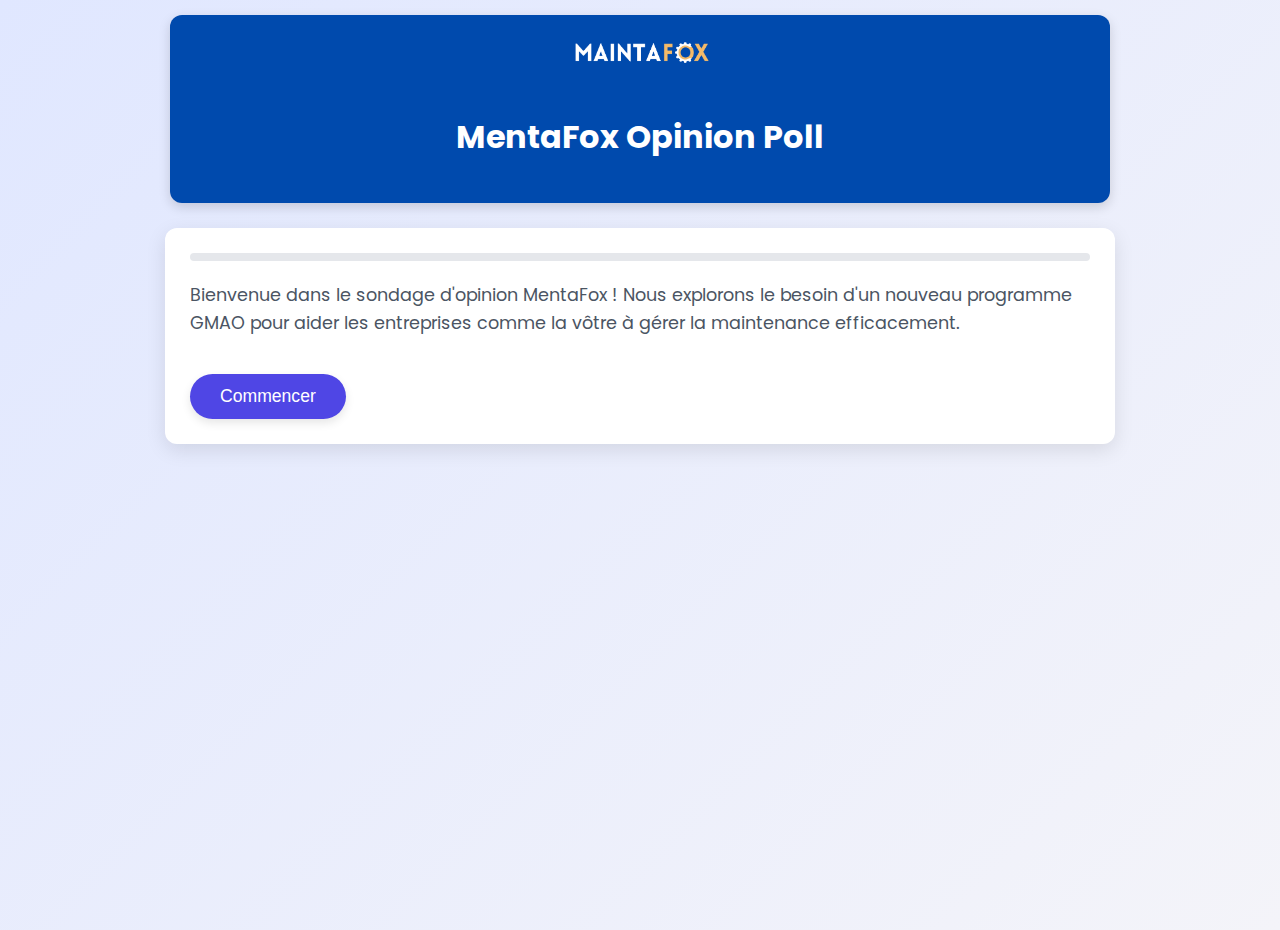
==== maintafox.html @ aa8df875 "Rename maintafox to maintafox.html" ====
<!DOCTYPE html>
<html lang="fr">
<head>
    <meta charset="UTF-8">
    <meta name="viewport" content="width=device-width, initial-scale=1.0">
    <title>MentaFox Opinion Poll</title>
    <link href="https://fonts.googleapis.com/css2?family=Poppins:wght@400;600&display=swap" rel="stylesheet">
    <link rel="stylesheet" href="https://cdnjs.cloudflare.com/ajax/libs/font-awesome/6.0.0-beta3/css/all.min.css">
    <style>
        body {
            font-family: 'Poppins', sans-serif;
            background: linear-gradient(135deg, #e0e7ff, #f4f4f9);
            margin: 0;
            padding: 15px;
            min-height: 100vh;
            display: flex;
            flex-direction: column;
            align-items: center;
        }
        #header {
            background: #004aad;
            color: white;
            padding: 20px;
            border-radius: 12px;
            width: 100%;
            max-width: 900px;
            text-align: center;
            margin-bottom: 25px;
            box-shadow: 0 4px 12px rgba(0, 0, 0, 0.15);
            animation: fadeIn 1s ease-in;
        }
        #header img {
            max-width: 150px;
            margin-bottom: 10px;
        }
        #poll-container {
            background: white;
            padding: 25px;
            border-radius: 12px;
            box-shadow: 0 6px 20px rgba(0, 0, 0, 0.1);
            width: 100%;
            max-width: 900px;
            position: relative;
            animation: fadeInUp 0.8s ease-out;
        }
        .progress-bar {
            width: 100%;
            height: 8px;
            background: #e5e7eb;
            border-radius: 4px;
            margin-bottom: 20px;
            overflow: hidden;
        }
        .progress {
            height: 100%;
            background: #4f46e5;
            transition: width 0.5s ease;
        }
        .poll-question h2 {
            font-size: 1.6em;
            margin-bottom: 15px;
            color: #1f2937;
        }
        .poll-question p {
            font-size: 1.1em;
            color: #4b5563;
            line-height: 1.6;
        }
        .poll-question label {
            display: flex;
            align-items: center;
            margin: 12px 0;
            font-size: 1.1em;
            color: #374151;
            cursor: pointer;
            padding: 10px;
            border-radius: 8px;
            transition: background-color 0.3s, transform 0.2s;
        }
        .poll-question label:hover {
            background-color: #f3f4f6;
            transform: translateX(5px);
        }
        .poll-question input[type="radio"],
        .poll-question input[type="checkbox"] {
            margin-right: 12px;
            accent-color: #004aad;
            width: 20px;
            height: 20px;
        }
        .poll-question input[type="text"],
        .poll-question input[type="email"],
        .poll-question input[type="tel"] {
            width: 100%;
            padding: 12px;
            margin-top: 10px;
            border: 2px solid #d1d5db;
            border-radius: 8px;
            font-size: 1em;
            transition: border-color 0.3s;
        }
        .poll-question input[type="text"]:focus,
        .poll-question input[type="email"]:focus,
        .poll-question input[type="tel"]:focus {
            border-color: #004aad;
            outline: none;
        }
        .rating-group > div {
            margin: 15px 0;
        }
        .rating-option {
            display: inline-block;
            margin-right: 10px;
        }
        .rating-option input {
            display: none;
        }
        .rating-option label {
            width: 40px;
            height: 40px;
            line-height: 40px;
            background: #e5e7eb;
            border-radius: 50%;
            cursor: pointer;
            transition: all 0.3s;
        }
        .rating-option input:checked + label {
            background: #4f46e5;
            color: white;
            transform: scale(1.1);
        }
        #next-btn {
            background: #4f46e5;
            color: white;
            padding: 12px 30px;
            border: none;
            border-radius: 25px;
            cursor: pointer;
            font-size: 1.1em;
            margin-top: 20px;
            box-shadow: 0 4px 10px rgba(0, 0, 0, 0.1);
            transition: all 0.3s;
        }
        #next-btn:hover {
            background: #4338ca;
            transform: translateY(-2px);
        }
        @media (max-width: 600px) {
            body { padding: 10px; }
            #header { padding: 15px; }
            #poll-container { padding: 15px; }
            .poll-question h2 { font-size: 1.4em; }
            .poll-question label { font-size: 1em; padding: 8px; }
            #next-btn { width: 100%; padding: 12px; }
        }
        @keyframes fadeIn {
            from { opacity: 0; }
            to { opacity: 1; }
        }
        @keyframes fadeInUp {
            from { opacity: 0; transform: translateY(20px); }
            to { opacity: 1; transform: translateY(0); }
        }
    </style>
</head>
<body>
    <div id="header">
        <img src="logo.png" alt="MentaFox Logo">
        <h1>MentaFox Opinion Poll</h1>
    </div>
    <div id="poll-container">
        <div class="progress-bar"><div class="progress" id="progress"></div></div>
    </div>

    <script>
        let answers = {};

        const questions = [
            {
                id: 'intro',
                text: "Bienvenue dans le sondage d'opinion MentaFox ! Nous explorons le besoin d'un nouveau programme GMAO pour aider les entreprises comme la vôtre à gérer la maintenance efficacement.",
                type: 'info'
            },
            // Partie 1 : Identification
            {
                id: 'q1',
                text: "Quel est votre rôle dans la gestion de la maintenance de votre entreprise ?",
                type: 'radio',
                options: [
                    'Responsable maintenance / Chef de service',
                    'Technicien de maintenance',
                    'Directeur technique / Directeur d’usine',
                    'Responsable des achats / financier',
                    'Autre'
                ],
                hasOther: true
            },
            {
                id: 'q2',
                text: "Dans quelle industrie évolue votre entreprise ?",
                type: 'radio',
                options: [
                    'Industrie lourde (sidérurgie, cimenterie…)',
                    'Pétrole & Gaz / Énergie',
                    'Agroalimentaire',
                    'Transport & Logistique',
                    'BTP / Construction',
                    'Autre'
                ],
                hasOther: true,
                icons: {
                    'Industrie lourde (sidérurgie, cimenterie…)': 'fa-industry',
                    'Pétrole & Gaz / Énergie': 'fa-bolt',
                    'Agroalimentaire': 'fa-utensils',
                    'Transport & Logistique': 'fa-truck',
                    'BTP / Construction': 'fa-building',
                    'Autre': 'fa-question'
                }
            },
            {
                id: 'q3',
                text: "Taille de votre entreprise ?",
                type: 'radio',
                options: ['Moins de 10 employés', '10 à 50 employés', '50 à 200 employés', 'Plus de 200 employés']
            },
            // Partie 2 : Gestion Actuelle
            {
                id: 'q4',
                text: "Comment gérez-vous actuellement la maintenance ?",
                type: 'radio',
                options: ['Avec une GMAO', 'Avec Excel ou documents papier', 'Nous n’avons pas de système structuré']
            },
            {
                id: 'q5',
                text: "Si vous utilisez une GMAO, quelle solution utilisez-vous ?",
                type: 'radio',
                options: ['SAP PM', 'IBM Maximo', 'Siveco', 'Développée en interne', 'Autre'],
                hasOther: true
            },
            {
                id: 'q6',
                text: "Quels sont les principaux problèmes rencontrés avec votre solution actuelle ?",
                type: 'checkbox',
                options: [
                    'Coût élevé 💰',
                    'Complexité d’installation et d’utilisation ⚙️',
                    'Support technique insuffisant 📞',
                    'Manque d’intégration avec d’autres outils 🔗',
                    'Fonctionnalités inadaptées à nos besoins 🎛️',
                    'Autre'
                ],
                hasOther: true,
                icons: {
                    'Coût élevé 💰': 'fa-money-bill-wave',
                    'Complexité d’installation et d’utilisation ⚙️': 'fa-cogs',
                    'Support technique insuffisant 📞': 'fa-phone-slash',
                    'Manque d’intégration avec d’autres outils 🔗': 'fa-link',
                    'Fonctionnalités inadaptées à nos besoins 🎛️': 'fa-sliders-h',
                    'Autre': 'fa-question'
                }
            },
            {
                id: 'q7',
                text: "Si vous n’avez pas encore de GMAO, pourquoi ?",
                type: 'radio',
                options: [
                    'Coût trop élevé',
                    'Complexité d’installation et de formation',
                    'Pas de besoin identifié',
                    'Autre'
                ],
                hasOther: true
            },
            // Partie 3 : Décision et Budget
            {
                id: 'q8',
                text: "Qui prend la décision d'achat pour un logiciel de maintenance dans votre entreprise ?",
                type: 'radio',
                options: [
                    'Responsable maintenance',
                    'Direction technique',
                    'Service achats / Finance',
                    'PDG / DG',
                    'Autre'
                ],
                hasOther: true
            },
            {
                id: 'q9',
                text: "Quel est le processus d’achat d’un nouveau logiciel dans votre entreprise ?",
                type: 'checkbox',
                options: [
                    'Étude des besoins internes',
                    'Consultation et benchmark des solutions existantes',
                    'Démonstration / test de la solution',
                    'Validation par la direction générale',
                    'Négociation et achat',
                    'Autre'
                ],
                hasOther: true
            },
            {
                id: 'q10',
                text: "Combien seriez-vous prêt à investir par an pour une GMAO efficace et locale ?",
                type: 'radio',
                options: [
                    'Moins de 50 000 DZD',
                    '50 000 - 150 000 DZD',
                    'Plus de 150 000 DZD',
                    'Nous ne disposons pas de budget dédié'
                ]
            },
            // Partie 4 : Intérêt et Fonctionnalités
            {
                id: 'q11',
                text: "Seriez-vous intéressé par une solution GMAO locale, plus accessible et adaptée à votre entreprise ?",
                type: 'radio',
                options: [
                    'Oui, absolument',
                    'Peut-être, selon les fonctionnalités et le prix',
                    'Non, nous sommes satisfaits de notre solution actuelle'
                ]
            },
            {
                id: 'q12',
                text: "Quelles fonctionnalités considérez-vous comme essentielles dans une GMAO ? (Classez de 1 à 5, 1 = indispensable, 5 = optionnel)",
                type: 'rating',
                items: [
                    'Gestion des équipements et interventions',
                    'Gestion des stocks et des commandes',
                    'Suivi des coûts de maintenance',
                    'Rapports et analyses de performance',
                    'Accessibilité mobile et cloud'
                ]
            },
            // Partie 5 : Collaboration
            {
                id: 'q13',
                text: "Accepteriez-vous de tester gratuitement notre solution en avant-première et de donner votre retour ?",
                type: 'radio',
                options: ['Oui, nous sommes intéressés', 'Peut-être, selon les conditions', 'Non, pas pour le moment']
            },
            {
                id: 'q14',
                text: "Seriez-vous prêt à participer à une démonstration gratuite ?",
                type: 'radio',
                options: ['Oui, je veux en savoir plus', 'Non, pas pour le moment']
            },
            {
                id: 'q15',
                text: "Merci de laisser vos coordonnées pour bénéficier de l’offre :",
                type: 'contact'
            }
        ];

        function updateProgress(currentIndex) {
            const totalQuestions = questions.length - 1;
            const progress = (currentIndex / totalQuestions) * 100;
            const progressElement = document.getElementById('progress');
            if (progressElement) {
                progressElement.style.width = `${progress}%`;
            }
        }

        function renderQuestion(id) {
            const question = questions.find(q => q.id === id);
            if (!question) return;

            let currentIndex = questions.findIndex(q => q.id === id);
            let html = `
                <div class="progress-bar"><div class="progress" id="progress"></div></div>
                <div class="poll-question">
            `;
            if (question.type === 'info') {
                html += `<p>${question.text}</p>`;
            } else if (question.type === 'contact') {
                html += `<h2>${question.text}</h2>`;
                html += `<input type="text" id="contact_name" placeholder="Nom">`;
                html += `<input type="email" id="contact_email" placeholder="Email">`;
                html += `<input type="tel" id="contact_phone" placeholder="Téléphone">`;
            } else {
                html += `<h2>${question.text}</h2>`;
            }

            if (question.type === 'radio' || question.type === 'checkbox') {
                const inputType = question.type;
                question.options.forEach(option => {
                    const icon = question.icons ? `<i class="fas ${question.icons[option]}"></i> ` : '';
                    html += `<label>${icon}<input type="${inputType}" name="${id}" value="${option}"> ${option}</label>`;
                });
                if (question.hasOther) {
                    html += `<label><input type="${inputType}" name="${id}" value="Autre"> Autre</label> <input type="text" id="${id}_other" style="display:none;">`;
                }
            } else if (question.type === 'rating') {
                html += '<div class="rating-group">';
                question.items.forEach(item => {
                    html += `<div>${item} : `;
                    for (let i = 1; i <= 5; i++) {
                        html += `<div class="rating-option"><input type="radio" name="${id}_${item}" value="${i}" id="${id}_${item}_${i}"><label for="${id}_${item}_${i}">${i}</label></div>`;
                    }
                    html += `</div>`;
                });
                html += '</div>';
            }

            html += '<button id="next-btn">' + (question.type === 'info' ? 'Commencer' : 'Suivant') + '</button></div>';
            document.getElementById('poll-container').innerHTML = html;

            updateProgress(currentIndex);

            if (question.hasOther) {
                const otherInputs = document.querySelectorAll(`input[name="${id}"]`);
                otherInputs.forEach(input => {
                    input.addEventListener('change', () => {
                        const otherText = document.getElementById(`${id}_other`);
                        otherText.style.display = input.value === 'Autre' && input.checked ? 'block' : 'none';
                    });
                });
            }

            document.getElementById('next-btn').addEventListener('click', () => {
                if (question.type === 'radio') {
                    const selected = document.querySelector(`input[name="${id}"]:checked`);
                    if (!selected) {
                        alert('Veuillez sélectionner une option.');
                        return;
                    }
                    answers[id] = selected.value;
                    if (question.hasOther && selected.value === 'Autre') {
                        answers[id + '_other'] = document.getElementById(`${id}_other`).value;
                    }
                } else if (question.type === 'checkbox') {
                    const checked = document.querySelectorAll(`input[name="${id}"]:checked`);
                    answers[id] = Array.from(checked).map(c => c.value);
                    if (question.hasOther && answers[id].includes('Autre')) {
                        answers[id + '_other'] = document.getElementById(`${id}_other`).value;
                    }
                } else if (question.type === 'rating') {
                    answers[id] = {};
                    let allRated = true;
                    question.items.forEach(item => {
                        const selected = document.querySelector(`input[name="${id}_${item}"]:checked`);
                        if (selected) {
                            answers[id][item] = parseInt(selected.value);
                        } else {
                            allRated = false;
                        }
                    });
                    if (!allRated) {
                        alert('Veuillez noter tous les critères.');
                        return;
                    }
                } else if (question.type === 'contact') {
                    const name = document.getElementById('contact_name').value;
                    const email = document.getElementById('contact_email').value;
                    const phone = document.getElementById('contact_phone').value;
                    if (!name || !email || !phone) {
                        alert('Veuillez remplir tous les champs de contact.');
                        return;
                    }
                    if (!/\S+@\S+\.\S+/.test(email)) {
                        alert('Veuillez entrer un email valide.');
                        return;
                    }
                    answers['contact'] = { name, email, phone };
                    submitPoll();
                    return;
                }

                let nextId;
                if (id === 'intro') {
                    nextId = 'q1';
                } else if (id === 'q1') {
                    nextId = 'q2';
                } else if (id === 'q2') {
                    nextId = 'q3';
                } else if (id === 'q3') {
                    if (answers.q1 === 'Responsable maintenance / Chef de service' || answers.q1 === 'Directeur technique / Directeur d’usine') nextId = 'q4';
                    else if (answers.q1 === 'Technicien de maintenance') nextId = 'q8';
                    else if (answers.q1 === 'Responsable des achats / financier') nextId = 'q13';
                    else nextId = 'q8'; // "Autre"
                } else if (id === 'q4') {
                    if (answers.q4 === 'Avec une GMAO') nextId = 'q5';
                    else if (answers.q4 === 'Avec Excel ou documents papier') nextId = 'q6';
                    else nextId = 'q7';
                } else if (id === 'q5') {
                    nextId = 'q6';
                } else if (id === 'q6') {
                    nextId = 'q8';
                } else if (id === 'q7') {
                    nextId = 'q8';
                } else if (id === 'q8') {
                    nextId = 'q9';
                } else if (id === 'q9') {
                    nextId = 'q10';
                } else if (id === 'q10') {
                    nextId = 'q11';
                } else if (id === 'q11') {
                    nextId = 'q12';
                } else if (id === 'q12') {
                    nextId = 'q13';
                } else if (id === 'q13') {
                    nextId = 'q14';
                } else if (id === 'q14') {
                    if (answers.q13 === 'Oui, nous sommes intéressés' || answers.q14 === 'Oui, je veux en savoir plus') nextId = 'q15';
                    else submitPoll();
                }

                if (nextId) renderQuestion(nextId);
            });
        }

        function submitPoll() {
    fetch('https://usebasin.com/f/da715687b44f', {
        method: 'POST',
        headers: {
            'Content-Type': 'application/json'
        },
        body: JSON.stringify(answers)
    })
    .then(() => {
        document.getElementById('poll-container').innerHTML = `
            <div class="poll-question" style="text-align: center;">
                <i class="fas fa-check-circle" style="font-size: 3em; color: #10b981;"></i>
                <h2>Merci pour votre participation à MentaFox !</h2>
                <p>Vos réponses ont été enregistrées.</p>
            </div>
        `;
        console.log('Réponses envoyées :', answers);
    })
    .catch(error => {
        console.error('Erreur :', error);
        document.getElementById('poll-container').innerHTML = `
            <div class="poll-question" style="text-align: center;">
                <i class="fas fa-exclamation-triangle" style="font-size: 3em; color: #ef4444;"></i>
                <h2>Erreur lors de l’envoi</h2>
                <p>Une erreur s’est produite. Veuillez réessayer plus tard.</p>
            </div>
        `;
    });
}

        renderQuestion('intro');
    </script>
</body>
</html>
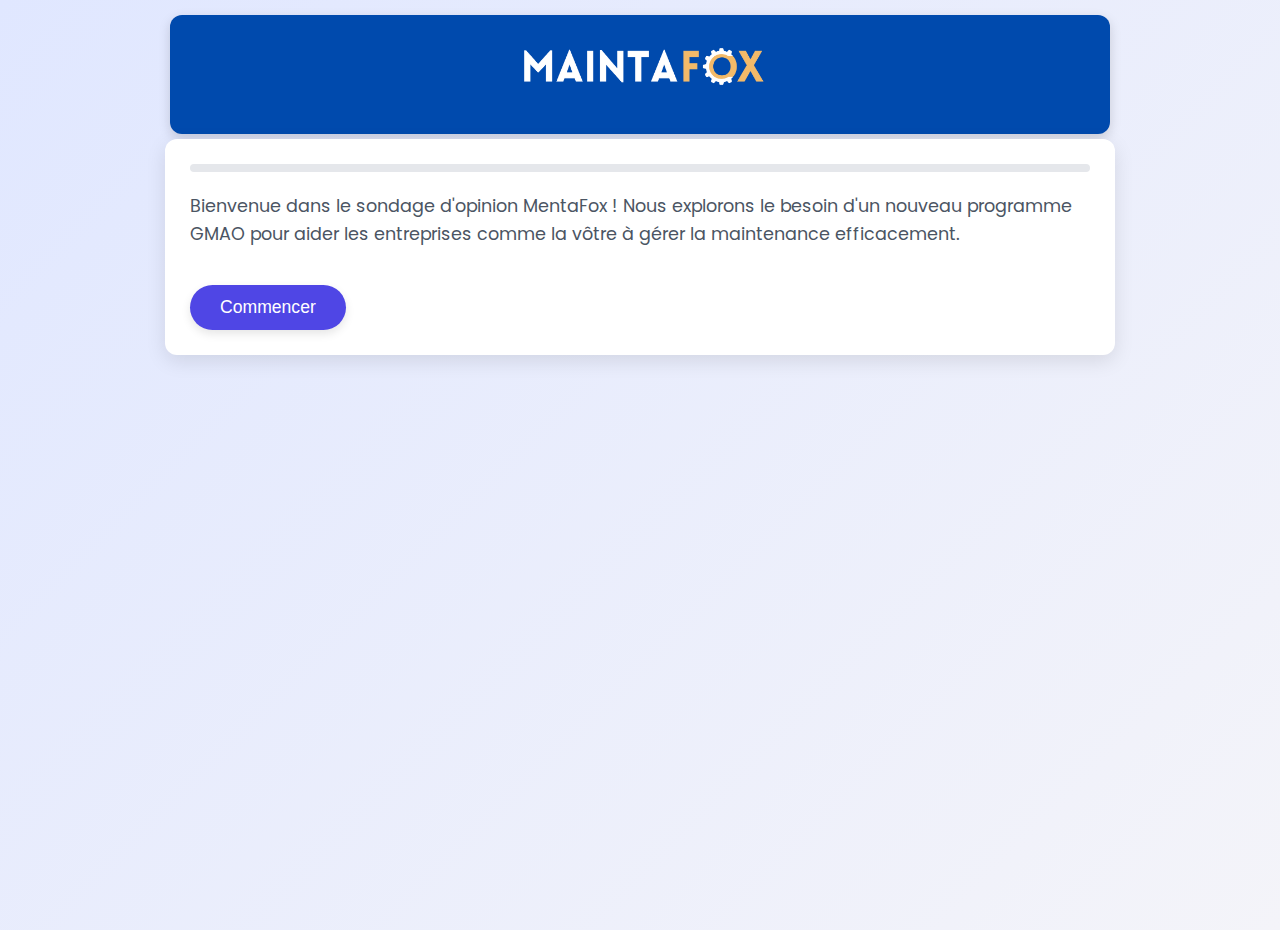
==== commit 8ee6cf4b: "Update maintafox.html" ====
--- a/maintafox.html
+++ b/maintafox.html
@@ -6,6 +6,7 @@
     <title>MentaFox Opinion Poll</title>
     <link href="https://fonts.googleapis.com/css2?family=Poppins:wght@400;600&display=swap" rel="stylesheet">
     <link rel="stylesheet" href="https://cdnjs.cloudflare.com/ajax/libs/font-awesome/6.0.0-beta3/css/all.min.css">
+
     <style>
         body {
             font-family: 'Poppins', sans-serif;
@@ -25,13 +26,13 @@
             width: 100%;
             max-width: 900px;
             text-align: center;
-            margin-bottom: 25px;
+            margin-bottom: 5px;
             box-shadow: 0 4px 12px rgba(0, 0, 0, 0.15);
             animation: fadeIn 1s ease-in;
         }
         #header img {
-            max-width: 150px;
-            margin-bottom: 10px;
+        width: 30%; height: auto;
+
         }
         #poll-container {
             background: white;
@@ -147,7 +148,7 @@
         }
         @media (max-width: 600px) {
             body { padding: 10px; }
-            #header { padding: 15px; }
+            #header { padding: 0px; }
             #poll-container { padding: 15px; }
             .poll-question h2 { font-size: 1.4em; }
             .poll-question label { font-size: 1em; padding: 8px; }
@@ -166,7 +167,7 @@
 <body>
     <div id="header">
         <img src="logo.png" alt="MentaFox Logo">
-        <h1>MentaFox Opinion Poll</h1>
+        <div class="container d-flex flex-column align-items-center text-center"></div>
     </div>
     <div id="poll-container">
         <div class="progress-bar"><div class="progress" id="progress"></div></div>
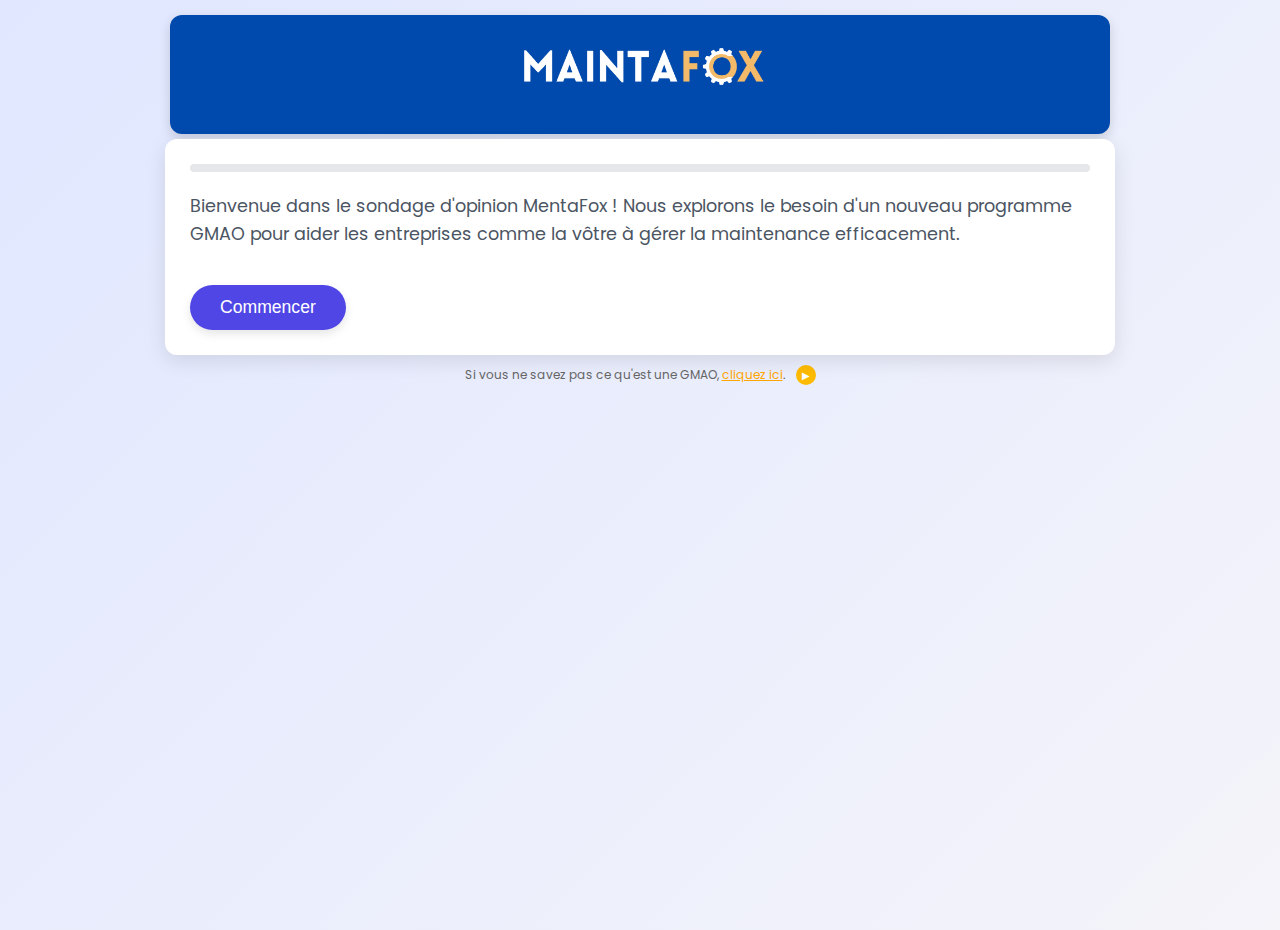
==== commit d22f6637: "Update maintafox.html" ====
--- a/maintafox.html
+++ b/maintafox.html
@@ -8,6 +8,82 @@
     <link rel="stylesheet" href="https://cdnjs.cloudflare.com/ajax/libs/font-awesome/6.0.0-beta3/css/all.min.css">
 
     <style>
+        .play-button-container {
+    display: flex; /* Use flexbox to align items on one line */
+    align-items: center; /* Vertically center the button and text */
+    justify-content: flex-start; /* Align content to the left, but order reverses them */
+    gap: 10px; /* Add spacing between text and button */
+    margin-top: 10px;
+}
+
+.caption {
+    font-size: 12px;
+    color: #666;
+    order: 1; /* Text comes first (left) */
+}
+
+.clickable-text {
+    color: #ffa600; /* Match YouTube red or your preferred color */
+    cursor: pointer;
+    text-decoration: underline; /* Visual cue for clickability */
+    transition: color 0.3s ease;
+}
+
+.clickable-text:hover {
+    color: #cc0000; /* Darker shade on hover */
+}
+
+.play-button {
+    background-color: #ffbb00; /* YouTube red */
+    color: white;
+    border: none;
+    border-radius: 50%;
+    width: 20px;
+    height: 20px;
+    font-size: 10px;
+    cursor: pointer;
+    transition: transform 0.3s ease;
+    order: 2; /* Button comes second (right) */
+}
+
+.play-button:hover {
+    transform: scale(1.1); /* Smooth scaling effect */
+}
+
+.popup {
+    display: none;
+    position: fixed;
+    top: 0;
+    left: 0;
+    width: 100%;
+    height: 100%;
+    background-color: rgba(0, 0, 0, 0.7);
+    justify-content: center;
+    align-items: center;
+    animation: fadeIn 0.3s ease;
+}
+
+.popup-content {
+    position: relative;
+    background: white;
+    padding: 20px;
+    border-radius: 10px;
+    box-shadow: 0 4px 8px rgba(0, 0, 0, 0.2);
+}
+
+.close-button {
+    position: absolute;
+    top: 10px;
+    right: 10px;
+    font-size: 24px;
+    cursor: pointer;
+}
+
+@keyframes fadeIn {
+    from { opacity: 0; }
+    to { opacity: 1; }
+}
+
         body {
             font-family: 'Poppins', sans-serif;
             background: linear-gradient(135deg, #e0e7ff, #f4f4f9);
@@ -54,7 +130,7 @@
         }
         .progress {
             height: 100%;
-            background: #4f46e5;
+            background: #f0a400;
             transition: width 0.5s ease;
         }
         .poll-question h2 {
@@ -174,6 +250,13 @@
     </div>
 
     <script>
+        function openVideoPopup() {
+    document.getElementById("videoPopup").style.display = "flex";
+}
+
+function closeVideoPopup() {
+    document.getElementById("videoPopup").style.display = "none";
+}
         let answers = {};
 
         const questions = [
@@ -544,4 +627,17 @@
         renderQuestion('intro');
     </script>
 </body>
+</footer>
+<div class="play-button-container">
+    <span class="caption">Si vous ne savez pas ce qu'est une GMAO, <span class="clickable-text" onclick="openVideoPopup()">cliquez ici</span>.</span>
+    <button class="play-button" onclick="openVideoPopup()">▶</button>
+</div>
+
+<div id="videoPopup" class="popup">
+    <div class="popup-content">
+        <span class="close-button" onclick="closeVideoPopup()">×</span>
+        <iframe width="560" height="315" src="https://www.youtube.com/embed/2hLLxCEbcTk?si=WYQQdbOB6lINkwRt" frameborder="0" allowfullscreen></iframe>
+    </div>
+</div>
+</footer>
 </html>
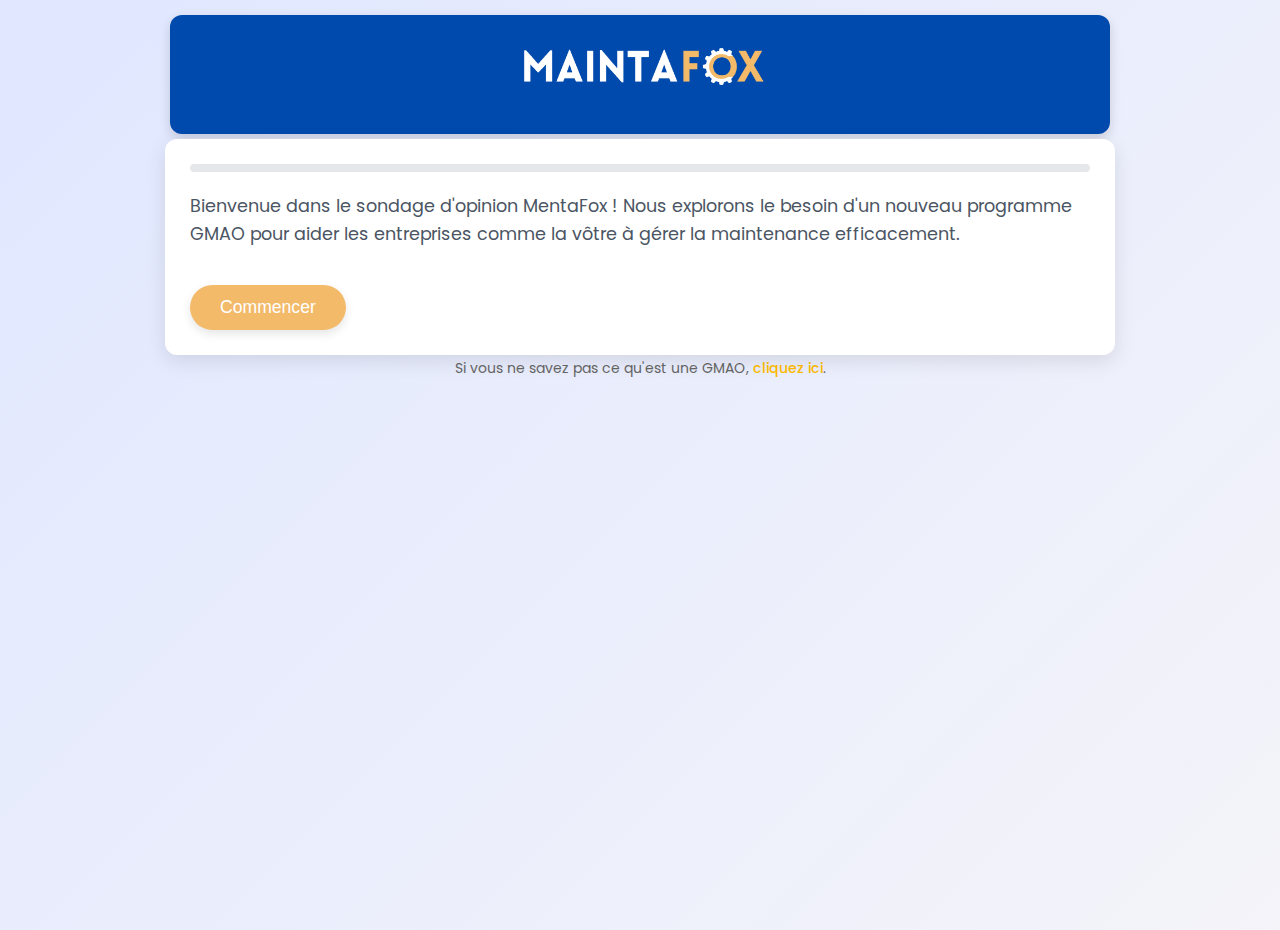
==== commit a46ca60c: "Update maintafox.html" ====
--- a/maintafox.html
+++ b/maintafox.html
@@ -8,47 +8,28 @@
     <link rel="stylesheet" href="https://cdnjs.cloudflare.com/ajax/libs/font-awesome/6.0.0-beta3/css/all.min.css">
 
     <style>
-        .play-button-container {
-    display: flex; /* Use flexbox to align items on one line */
-    align-items: center; /* Vertically center the button and text */
-    justify-content: flex-start; /* Align content to the left, but order reverses them */
-    gap: 10px; /* Add spacing between text and button */
-    margin-top: 10px;
-}
+
 
 .caption {
-    font-size: 12px;
+    font-size: 14px; /* Slightly larger for readability on phones */
     color: #666;
-    order: 1; /* Text comes first (left) */
+    order: 1;
 }
 
 .clickable-text {
-    color: #ffa600; /* Match YouTube red or your preferred color */
+    color: #ffbb00; /* Bright, modern orange */
     cursor: pointer;
-    text-decoration: underline; /* Visual cue for clickability */
-    transition: color 0.3s ease;
+    text-decoration: none; /* Remove underline for a cleaner look */
+    font-weight: 500;
+    transition: color 0.3s ease, transform 0.2s ease;
 }
 
 .clickable-text:hover {
-    color: #cc0000; /* Darker shade on hover */
-}
-
-.play-button {
-    background-color: #ffbb00; /* YouTube red */
-    color: white;
-    border: none;
-    border-radius: 50%;
-    width: 20px;
-    height: 20px;
-    font-size: 10px;
-    cursor: pointer;
-    transition: transform 0.3s ease;
-    order: 2; /* Button comes second (right) */
-}
-
-.play-button:hover {
-    transform: scale(1.1); /* Smooth scaling effect */
-}
+    color: #ff9500; /* Subtle shift on hover */
+    transform: scale(1.05); /* Slight pop effect */
+}
+
+
 
 .popup {
     display: none;
@@ -57,31 +38,76 @@
     left: 0;
     width: 100%;
     height: 100%;
-    background-color: rgba(0, 0, 0, 0.7);
+    background-color: rgba(0, 0, 0, 0.9); /* Deeper overlay for focus */
     justify-content: center;
     align-items: center;
-    animation: fadeIn 0.3s ease;
+    z-index: 1000; /* Ensure it’s on top */
+    opacity: 0; /* For animation */
+    transition: opacity 0.4s ease; /* Smooth fade */
+}
+
+.popup.active {
+    display: flex; /* Show when active */
+    opacity: 1; /* Fade in */
 }
 
 .popup-content {
     position: relative;
-    background: white;
-    padding: 20px;
-    border-radius: 10px;
-    box-shadow: 0 4px 8px rgba(0, 0, 0, 0.2);
+    width: 90%; /* Responsive width for phones */
+    height: 60%; /* Taller for vertical video fit */
+    max-width: 400px; /* Cap for larger screens */
+    max-height: 80vh; /* Avoid overflow on small screens */
+    background: none; /* No background for edge-less look */
+    padding: 0; /* Remove padding */
+    border-radius: 20px; /* Soft, modern corners */
+    overflow: hidden; /* Hide iframe edges */
+    transform: scale(0.8); /* Start small for animation */
+    transition: transform 0.4s ease; /* Smooth scale-up */
+}
+
+.popup.active .popup-content {
+    transform: scale(1); /* Full size when active */
+}
+
+iframe {
+    border: none; /* Remove iframe border */
+    border-radius: 20px; /* Match container */
+    object-fit: cover; /* Ensure video fills space */
 }
 
 .close-button {
     position: absolute;
-    top: 10px;
-    right: 10px;
-    font-size: 24px;
+    top: 15px;
+    right: 15px;
+    font-size: 30px; /* Larger for touch */
+    color: #fff;
+    background: rgba(0, 0, 0, 0.6); /* Semi-transparent backdrop */
+    width: 40px;
+    height: 40px;
+    border-radius: 50%;
+    display: flex;
+    align-items: center;
+    justify-content: center;
     cursor: pointer;
-}
-
-@keyframes fadeIn {
-    from { opacity: 0; }
-    to { opacity: 1; }
+    transition: transform 0.3s ease, background 0.3s ease;
+    z-index: 1100; /* Above iframe */
+}
+
+.close-button:hover {
+    transform: rotate(90deg); /* Fun, dynamic close animation */
+    background: rgba(255, 0, 0, 0.8); /* Reddish tint on hover */
+}
+
+/* Mobile optimization */
+@media (max-width: 600px) {
+    .popup-content {
+        width: 100%;
+        height: 70%; /* More screen coverage on phones */
+        border-radius: 0; /* Fullscreen effect */
+    }
+    iframe {
+        border-radius: 0; /* Match fullscreen */
+    }
 }
 
         body {
@@ -207,7 +233,7 @@
             transform: scale(1.1);
         }
         #next-btn {
-            background: #4f46e5;
+            background: #f3ba69;
             color: white;
             padding: 12px 30px;
             border: none;
@@ -219,7 +245,7 @@
             transition: all 0.3s;
         }
         #next-btn:hover {
-            background: #4338ca;
+            background: #865d23;
             transform: translateY(-2px);
         }
         @media (max-width: 600px) {
@@ -228,7 +254,7 @@
             #poll-container { padding: 15px; }
             .poll-question h2 { font-size: 1.4em; }
             .poll-question label { font-size: 1em; padding: 8px; }
-            #next-btn { width: 100%; padding: 12px; }
+            #next-btn { width: 100%; padding: 12px;background-color: rgb(255, 0, 0); }
         }
         @keyframes fadeIn {
             from { opacity: 0; }
@@ -250,12 +276,14 @@
     </div>
 
     <script>
-        function openVideoPopup() {
-    document.getElementById("videoPopup").style.display = "flex";
+      function openVideoPopup() {
+    const popup = document.getElementById("videoPopup");
+    popup.classList.add("active");
 }
 
 function closeVideoPopup() {
-    document.getElementById("videoPopup").style.display = "none";
+    const popup = document.getElementById("videoPopup");
+    popup.classList.remove("active");
 }
         let answers = {};
 
@@ -630,13 +658,11 @@
 </footer>
 <div class="play-button-container">
     <span class="caption">Si vous ne savez pas ce qu'est une GMAO, <span class="clickable-text" onclick="openVideoPopup()">cliquez ici</span>.</span>
-    <button class="play-button" onclick="openVideoPopup()">▶</button>
 </div>
-
 <div id="videoPopup" class="popup">
     <div class="popup-content">
         <span class="close-button" onclick="closeVideoPopup()">×</span>
-        <iframe width="560" height="315" src="https://www.youtube.com/embed/2hLLxCEbcTk?si=WYQQdbOB6lINkwRt" frameborder="0" allowfullscreen></iframe>
+        <iframe width="100%" height="100%" src="https://www.youtube.com/embed/2hLLxCEbcTk?si=WYQQdbOB6lINkwRt&rel=0&modestbranding=1&autoplay=1" frameborder="0" allowfullscreen></iframe>
     </div>
 </div>
 </footer>
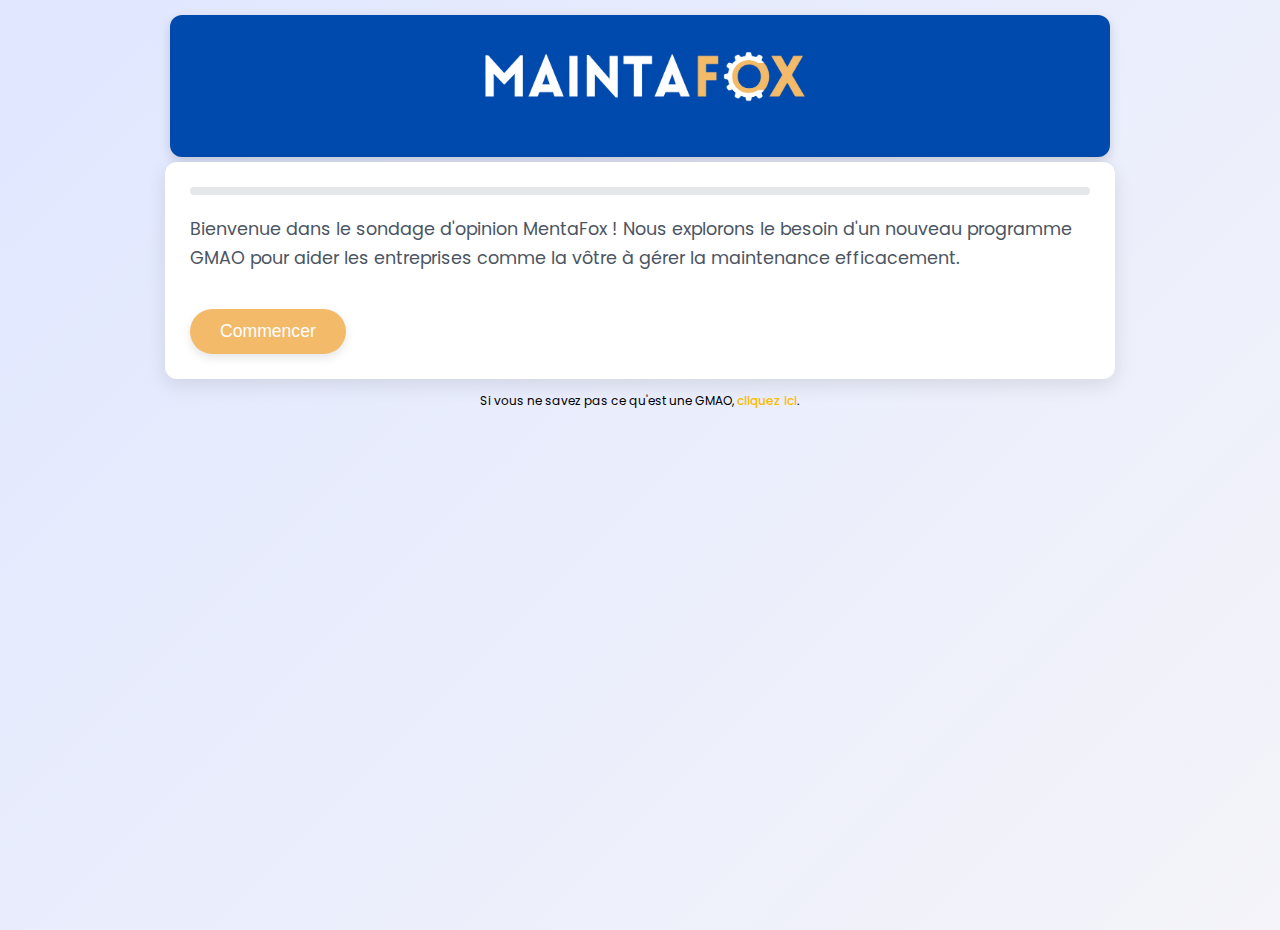
==== commit e35e447e: "Update maintafox.html" ====
--- a/maintafox.html
+++ b/maintafox.html
@@ -9,6 +9,11 @@
 
     <style>
 
+
+#footertext {
+    font-size: 12px; /* اختر الحجم الذي تريده */
+    padding-top: 1%;
+}
 
 .caption {
     font-size: 14px; /* Slightly larger for readability on phones */
@@ -133,7 +138,7 @@
             animation: fadeIn 1s ease-in;
         }
         #header img {
-        width: 30%; height: auto;
+        width: 40%; height: auto;
 
         }
         #poll-container {
@@ -250,7 +255,7 @@
         }
         @media (max-width: 600px) {
             body { padding: 10px; }
-            #header { padding: 0px; }
+            #header { padding: 10px; }
             #poll-container { padding: 15px; }
             .poll-question h2 { font-size: 1.4em; }
             .poll-question label { font-size: 1em; padding: 8px; }
@@ -283,8 +288,13 @@
 
 function closeVideoPopup() {
     const popup = document.getElementById("videoPopup");
+    if (player) {
+        player.stopVideo();
+    }
     popup.classList.remove("active");
 }
+
+
         let answers = {};
 
         const questions = [
@@ -653,17 +663,32 @@
 }
 
         renderQuestion('intro');
+        var player;
+
+function onYouTubeIframeAPIReady() {
+    const iframe = document.querySelector("#videoPopup iframe");
+    player = new YT.Player(iframe, {
+        events: {
+            'onReady': onPlayerReady
+        }
+    });
+}
+
+function onPlayerReady(event) {
+    // The player is ready; no action needed here unless you want to do something when it loads
+}
     </script>
 </body>
 </footer>
-<div class="play-button-container">
-    <span class="caption">Si vous ne savez pas ce qu'est une GMAO, <span class="clickable-text" onclick="openVideoPopup()">cliquez ici</span>.</span>
+<div id="footertext">
+    <span>Si vous ne savez pas ce qu'est une GMAO, <span class="clickable-text" onclick="openVideoPopup()">cliquez ici</span>.</span>
 </div>
 <div id="videoPopup" class="popup">
     <div class="popup-content">
         <span class="close-button" onclick="closeVideoPopup()">×</span>
-        <iframe width="100%" height="100%" src="https://www.youtube.com/embed/2hLLxCEbcTk?si=WYQQdbOB6lINkwRt&rel=0&modestbranding=1&autoplay=1" frameborder="0" allowfullscreen></iframe>
+        <iframe width="100%" height="100%" src="https://www.youtube.com/embed/2hLLxCEbcTk?si=WYQQdbOB6lINkwRt&rel=0&modestbranding=1&autoplay=1&enablejsapi=1" frameborder="0" allowfullscreen></iframe>
     </div>
 </div>
 </footer>
+<script src="https://www.youtube.com/iframe_api"></script>
 </html>
